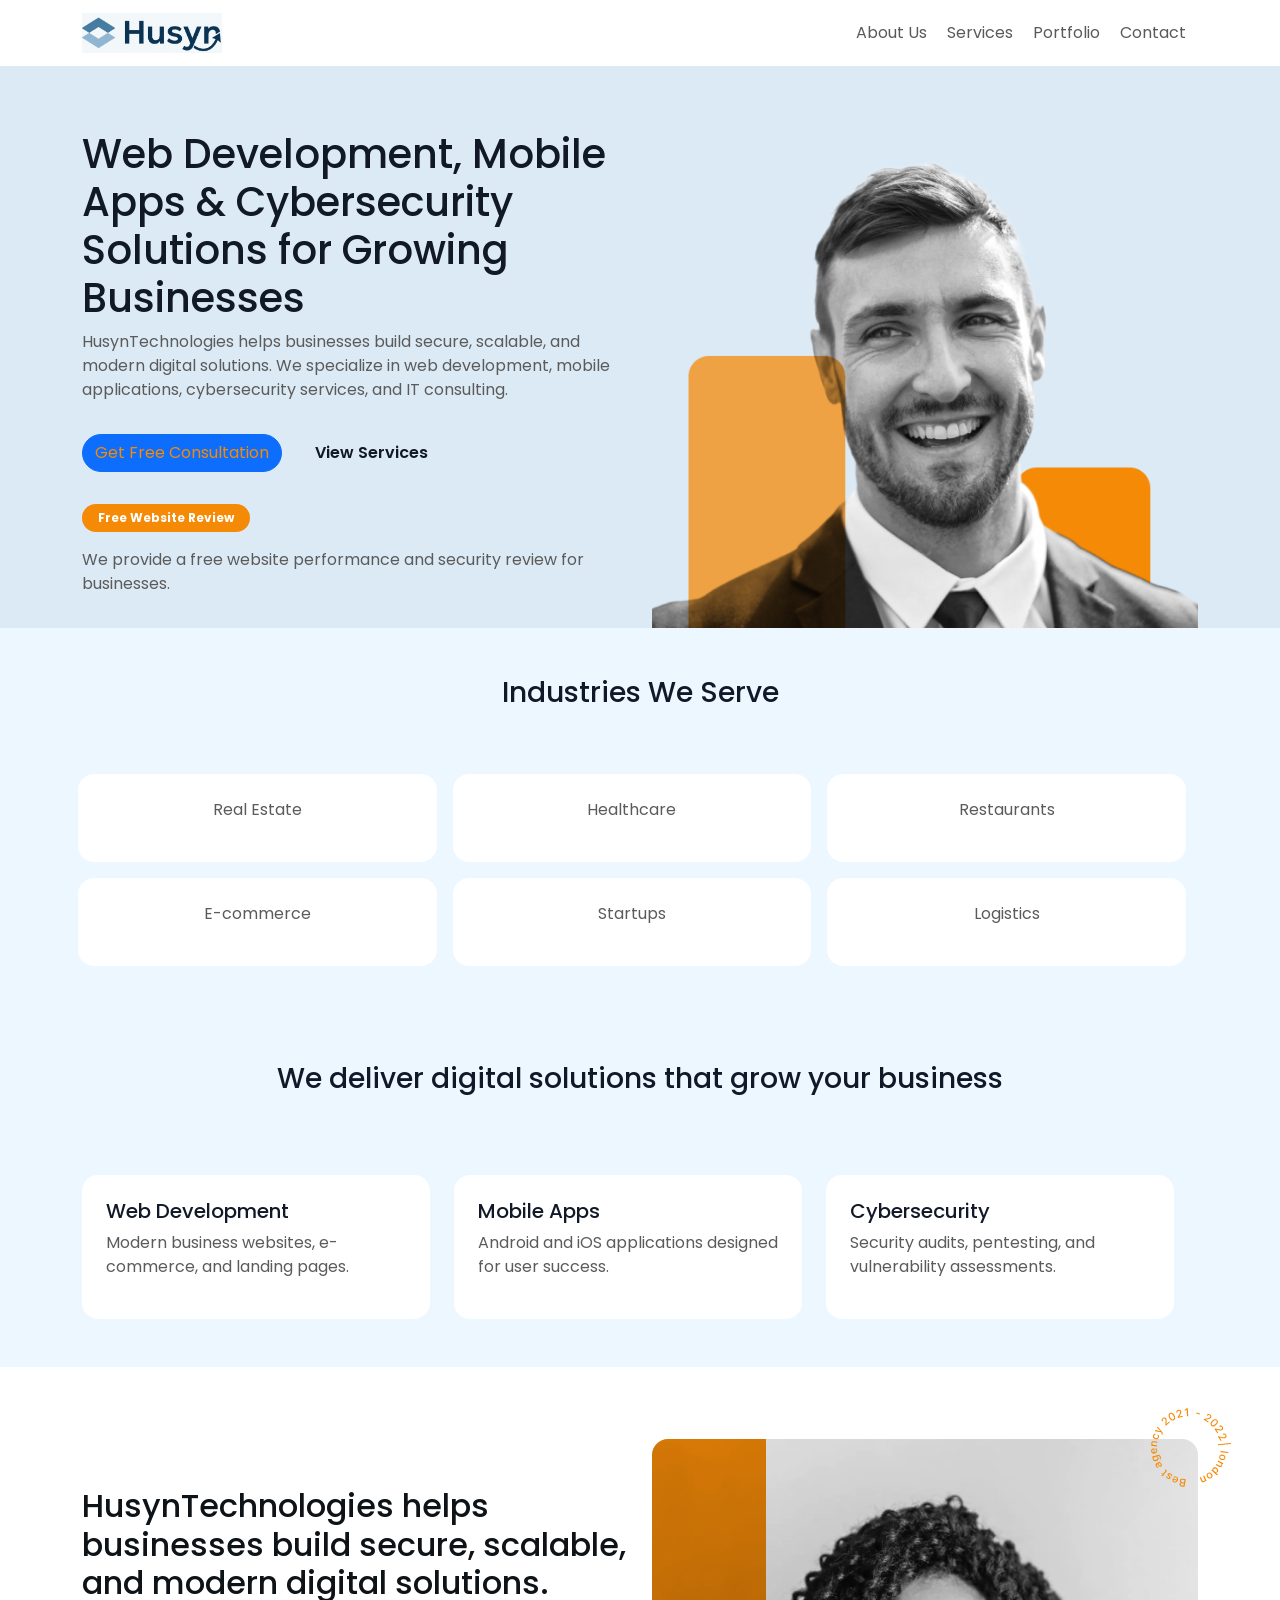
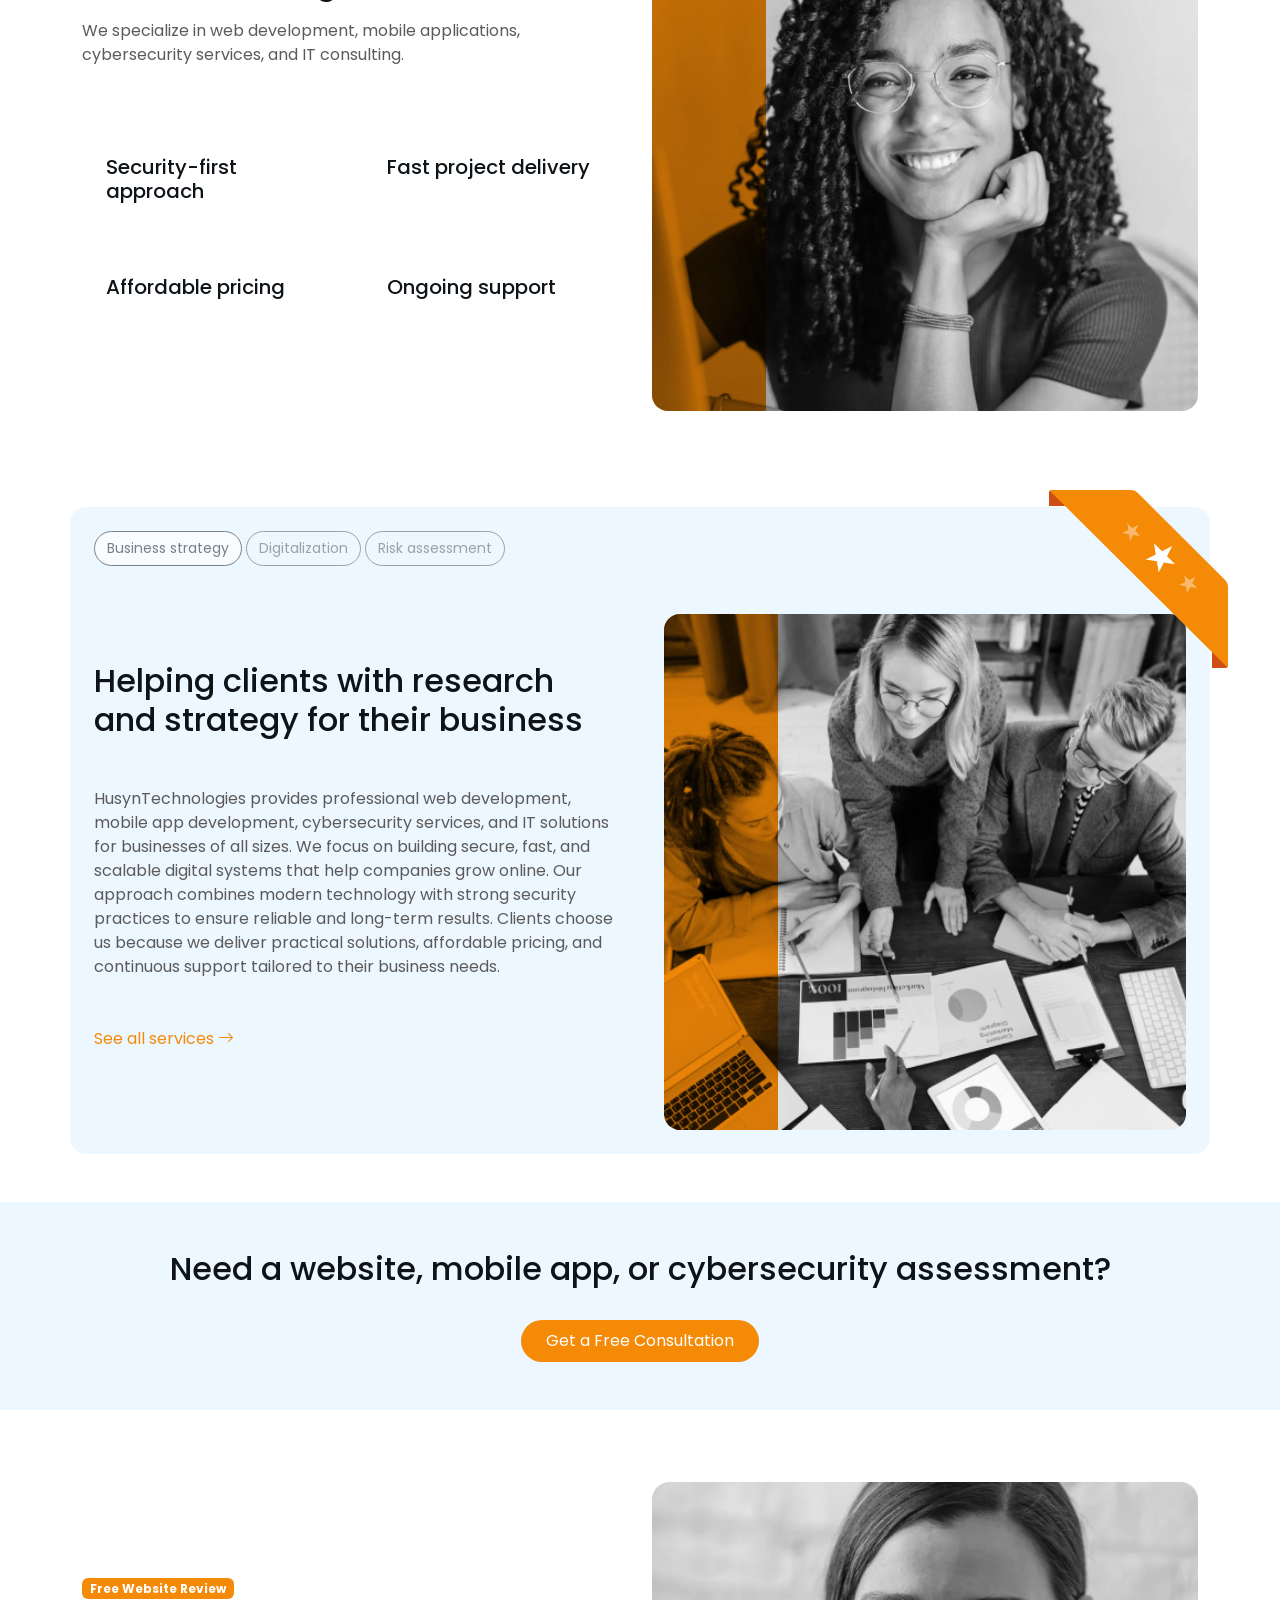
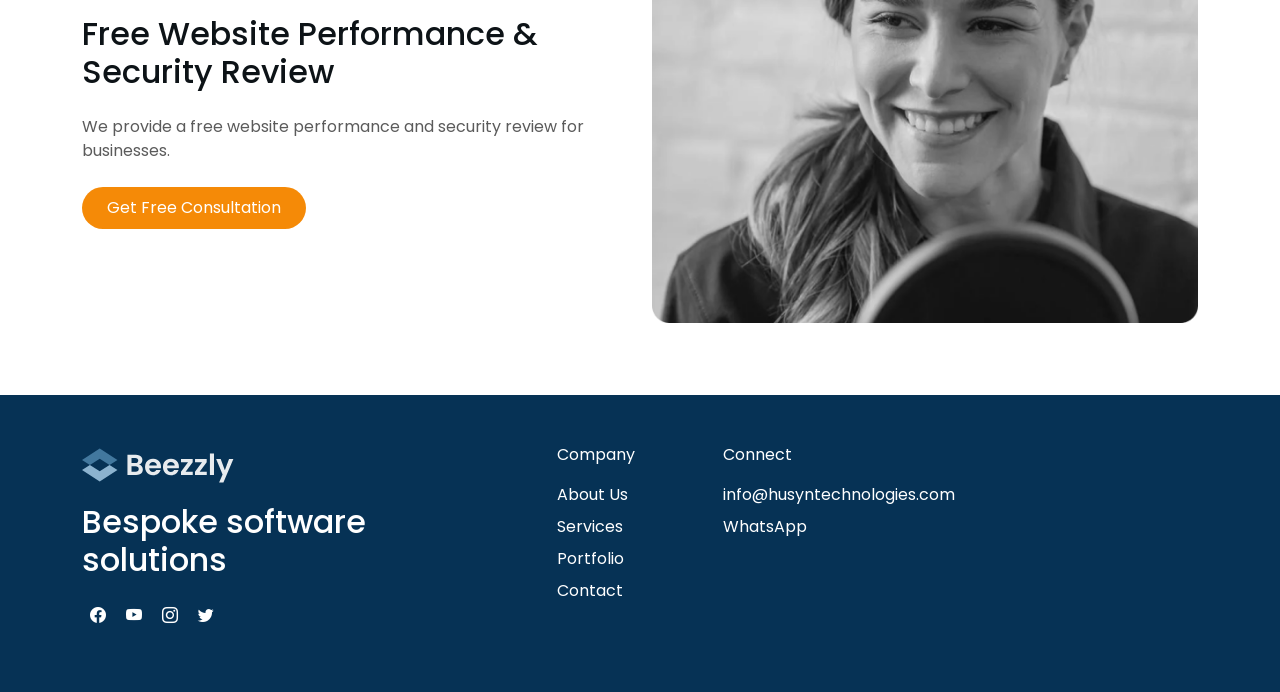
==== index.html @ f17c9bf9 "Add files via upload" ====
<!DOCTYPE html>
<html lang="en">
  <head>
    <meta charset="UTF-8" />
    <meta http-equiv="X-UA-Compatible" content="IE=edge" />
    <meta name="viewport" content="width=device-width, initial-scale=1.0" />
    <title>HusynTechnologies | Digital Solutions</title>
    <link rel="stylesheet" href="./app.css" />
    <link
      href="https://cdn.jsdelivr.net/npm/bootstrap@5.1.3/dist/css/bootstrap.min.css"
      rel="stylesheet"
      integrity="sha384-1BmE4kWBq78iYhFldvKuhfTAU6auU8tT94WrHftjDbrCEXSU1oBoqyl2QvZ6jIW3"
      crossorigin="anonymous"
    />
    <link
      rel="stylesheet"
      href="https://cdn.jsdelivr.net/npm/bootstrap-icons@1.8.1/font/bootstrap-icons.css"
    />
    <script src="./components/Navbar.js" defer></script>
  </head>
  <body>
    <div class="app">
      <!-- Navbar  -->
      <nav id="navbar" class="navbar navbar-expand-md navbar-light"></nav>
      <!-- Header  -->
      <div class="bg-bluelight container-fluid pt-5 light-bg">
        <div class="container">
          <div class="row">
            <div class="col-md-5 col-lg-6 py-3">
              <div>
                <h1 class="cl-blue-900">
                  Web Development, Mobile Apps & Cybersecurity Solutions for Growing Businesses
                </h1>
                <p>
                  HusynTechnologies helps businesses build secure, scalable, and modern digital solutions.
                  We specialize in web development, mobile applications, cybersecurity services, and IT consulting.
                </p>
              </div>
              <div class="mt-4">
                <a
                  href="./contact.html"
                  type="button"
                  class="btn btn-primary my-2 rounded-pill"
                >
                  Get Free Consultation
                </a>
                <a
                  href="#services"
                  class="btn cl-blue-900 fw-smbold rounded-pill ms-sm-3 ms-md-0 ms-lg-3"
                >
                  View Services
                </a>
              </div>
              <div class="mt-4">
                <div class="badge bg-brand-primay text-white rounded-pill py-2 px-3">Free Website Review</div>
                <p class="mt-3">We provide a free website performance and security review for businesses.</p>
              </div>
            </div>
            <div class="header-img-wrapper col-md-7 col-lg-6 overflow-hidden">
              <img
                class="img-fit-cover mt-5"
                src="./images/Herosection-Img.png"
                alt="heroSectionImg"
                srcset=""
              />
            </div>
          </div>
        </div>
      </div>
      <!-- Trust Section  -->
      <section class="container-fluid py-5 bg-bluefaint light-bg">
        <div class="container">
          <div class="row gy-3 gy-md-5">
            <div class="col-12 text-center mb-4">
              <h3 class="cl-blue-900">Industries We Serve</h3>
            </div>
            <div class="row row-cols-2 row-cols-md-3 g-3">
              <div class="col">
                <div class="card border-0 b-6 p-4 text-center">
                  <p>Real Estate</p>
                </div>
              </div>
              <div class="col">
                <div class="card border-0 b-6 p-4 text-center">
                  <p>Healthcare</p>
                </div>
              </div>
              <div class="col">
                <div class="card border-0 b-6 p-4 text-center">
                  <p>Restaurants</p>
                </div>
              </div>
              <div class="col">
                <div class="card border-0 b-6 p-4 text-center">
                  <p>E-commerce</p>
                </div>
              </div>
              <div class="col">
                <div class="card border-0 b-6 p-4 text-center">
                  <p>Startups</p>
                </div>
              </div>
              <div class="col">
                <div class="card border-0 b-6 p-4 text-center">
                  <p>Logistics</p>
                </div>
              </div>
            </div>
          </div>
        </div>
      </section>
      <!-- Features Section  -->
      <section class="container-fluid py-5 bg-bluefaint light-bg">
        <div class="container">
          <div class="row gy-4 gy-md-5">
            <div class="col-12 text-center mb-4">
              <h3 class="cl-blue-900">We deliver digital solutions that grow your business</h3>
            </div>
            <div class="row row-cols-1 row-cols-sm-2 row-cols-md-3 g-4">
              <div class="col">
                <div class="card border-0 b-6 p-4 h-100">
                  <h5 class="cl-blue-900">Web Development</h5>
                  <p>Modern business websites, e-commerce, and landing pages.</p>
                </div>
              </div>
              <div class="col">
                <div class="card border-0 b-6 p-4 h-100">
                  <h5 class="cl-blue-900">Mobile Apps</h5>
                  <p>Android and iOS applications designed for user success.</p>
                </div>
              </div>
              <div class="col">
                <div class="card border-0 b-6 p-4 h-100">
                  <h5 class="cl-blue-900">Cybersecurity</h5>
                  <p>Security audits, pentesting, and vulnerability assessments.</p>
                </div>
              </div>
            </div>
          </div>
        </div>
      </section>
      <!-- About Section  -->
      <section class="container-fluid py-5 mt-4 overflow-hidden light-bg">
        <div class="container position-relative">
          <div class="row row-cols-2">
            <div class="col-12 col-md-6 py-4 py-md-5">
              <h2 class="">
                HusynTechnologies helps businesses build secure, scalable, and modern digital solutions.
              </h2>
              <p class="mt-3">
                We specialize in web development, mobile applications, cybersecurity services, and IT consulting.
              </p>
              <div class="row row-cols-1 row-cols-sm-2 mt-5 g-3">
                <div class="col">
                  <div class="card border-0 b-6 p-4">
                    <h5>Security-first approach</h5>
                  </div>
                </div>
                <div class="col">
                  <div class="card border-0 b-6 p-4">
                    <h5>Fast project delivery</h5>
                  </div>
                </div>
                <div class="col">
                  <div class="card border-0 b-6 p-4">
                    <h5>Affordable pricing</h5>
                  </div>
                </div>
                <div class="col">
                  <div class="card border-0 b-6 p-4">
                    <h5>Ongoing support</h5>
                  </div>
                </div>
              </div>
            </div>
            <div class="col-12 col-md-6 position-relative">
              <div class="img-bar"></div>
              <img
                src="./images/Circle.svg"
                alt=""
                class="overlay-img--circle p-tr position-absolute"
              />
              <img
                class="img-fit-cover b-6"
                src="./images/Aboutsection-Img.png"
                alt=""
                srcset=""
              />
            </div>
          </div>
        </div>
      </section>
      <!-- Services Section  -->
      <section
        id="services"
        class="container-fluid py-5 overflow-hidden light-bg"
      >
        <div class="container b-6 bg-bluefaint p-4 position-relative">
          <div class="row">
            <div class="serviceTabs-wrapper col-12">
              <button
                type="button"
                class="btn bg-white fs-7 rounded-pill"
                disabled
              >
                Business strategy
              </button>
              <button
                type="button"
                class="btn btn-outline-secondary mt-1 mt-sm-0 fs-7 rounded-pill"
                disabled
              >
                Digitalization
              </button>
              <button
                type="button"
                class="btn btn-outline-secondary mt-1 mt-sm-0 fs-7 rounded-pill"
                disabled
              >
                Risk assessment
              </button>
            </div>
            <div class="service-section-wrappper col-12">
              <div class="row pt-4 pt-md-5 gx-5 row-cols-2">
                <div class="col-12 col-md-6 py-4 py-md-5 order-2 order-md-1">
                  <h2 class="">
                    Helping clients with research and strategy for their
                    business
                  </h2>
                  <div class="p-body mt-3 mt-sm-4 mt-md-5">
                    <p>
                      HusynTechnologies provides professional web development, mobile app development, cybersecurity services, and IT solutions for businesses of all sizes. We focus on building secure, fast, and scalable digital systems that help companies grow online. Our approach combines modern technology with strong security practices to ensure reliable and long-term results. Clients choose us because we deliver practical solutions, affordable pricing, and continuous support tailored to their business needs.

                    </p>
              
                  </div>
                  <div class="mt-3 mt-sm-4 mt-md-5">
                    <a href="./service.html" class=""
                      >See all services <i class="bi bi-arrow-right"></i
                    ></a>
                  </div>
                </div>
                <div
                  class="col-12 col-md-6 overflow-hidden b-6 position-relative order-1 order-md-2"
                >
                  <div class="img-bar"></div>
                  <img
                    class="img-fit-cover b-6"
                    src="./images/Servicesection-Img.png"
                    alt=""
                    srcset=""
                  />
                </div>
              </div>
            </div>
          </div>
          <img
            class="overlay-img--ribbon position-absolute"
            src="./images/Ribbon.svg"
            alt=""
            type="image/svg"
          />
        </div>
      </section>
      <!-- CTA  -->
      <section class="container-fluid py-5 bg-bluefaint light-bg text-center">
        <div class="container">
          <h2>Need a website, mobile app, or cybersecurity assessment?</h2>
          <a href="./contact.html" class="btn bg-brand-primay text-white rounded-pill px-4 py-2 mt-4">
            Get a Free Consultation
          </a>
        </div>
      </section>
      <!-- Video Section  -->
      <section
        id="videoSection"
        class="container-fluid py-5 my-md-3 my-lg-4"
      ></section>
      <!-- Footer  -->
      <footer
        id="footer"
        class="container-fluid bg-blueDark py-5 dark-bg"
      ></footer>
    </div>
    <!-- Bootstrap CDN link  -->
    <script
      src="https://cdn.jsdelivr.net/npm/bootstrap@5.1.3/dist/js/bootstrap.bundle.min.js"
      integrity="sha384-ka7Sk0Gln4gmtz2MlQnikT1wXgYsOg+OMhuP+IlRH9sENBO0LRn5q+8nbTov4+1p"
      crossorigin="anonymous"
    ></script>
    <!--  App.js file -->
    <script src="./app.js"></script>
    <!--  Component : Footer -->
    <script src="./components/Footer.js"></script>
    <!--  Component : Posts -->
    <script src="./components/Posts.js"></script>
    <!--  Component : videoSection -->
    <script src="./components/VideoSection.js"></script>
  </body>
</html>
---- app.css ----
@import url("https://fonts.googleapis.com/css2?family=Poppins:wght@100;200;300;400;500;600;700;800&display=swap");

* {
  font-family: "Poppins", sans-serif;
}
/* Brand Logo  */
.brand-logo {
  max-width: 140px;
}
.team-post {
  cursor: pointer;
}
.team-post:hover .team-detail {
  transform: translateY(0%);
  -webkit-transform: translateY(0%);
  -moz-transform: translateY(0%);
  -ms-transform: translateY(0%);
  -o-transform: translateY(0%);
}
.team-detail {
  position: absolute;
  bottom: 0;
  left: 0;
  right: 0;
  min-height: 70%;
  background: #161616da;
  transform: translateY(100%);
  -webkit-transform: translateY(100%);
  -moz-transform: translateY(100%);
  -ms-transform: translateY(100%);
  -o-transform: translateY(100%);
  transition: transform ease-in-out 500ms;
  -webkit-transition: transform ease-in-out 500ms;
  -moz-transition: transform ease-in-out 500ms;
  -ms-transition: transform ease-in-out 500ms;
  -o-transition: transform ease-in-out 500ms;
}

/* background  */
.dark-bg,
.dark-bg a {
  color: white;
}
.light-bg h1,
.light-bg h2,
.light-bg h3,
.light-bg h4,
.light-bg h5,
.light-bg h6 {
  color: #0d1317;
}
.light-bg p,
.light-bg li {
  color: #5b5b5b;
}
.light-bg span {
  color: rgba(57, 65, 73, 0.5);
}
.light-bg {
  color: #394149;
}
.light-bg a {
  color: #f58a07;
}
/* background Colors */
.bg-brand-primay {
  background: #f58a07 !important;
  color: white !important;
}
.bg-brand-primayfaint {
  color: #f58a07 !important;
  background: rgba(245, 138, 7, 0.1) !important;
}
.bg-bluefaint {
  background-color: #edf7ff !important;
}
.bg-blue-200 {
  background: rgba(210, 218, 237, 0.17) !important;
}
.bg-bluelight {
  background-color: #dceaf5;
}
.bg-blueDark {
  background: #063255;
}
/* btn, a */
a.bg-brand-primayfaint:hover {
  color: white !important;
  background-color: #f58a07 !important;
}
button.bg-brand-primay:hover,
a.bg-brand-primay:hover {
  background: #f89d2d !important;
}
a.cl-blue-900:hover {
  color: #325771 !important;
}
/* font weight  */
.fw-smbold {
  font-weight: 600 !important;
}

/* border */
.b-6 {
  border-radius: 16px !important;
  -webkit-border-radius: 16px !important;
  -moz-border-radius: 16px !important;
  -ms-border-radius: 16px !important;
  -o-border-radius: 16px !important;
}
/* color  */
.cl-white {
  color: white !important;
}
.cl-blue-900 {
  color: #111827 !important;
}
.cl-primary {
  color: #2563EB !important;
}
.cl-blue-700 {
  color: #2563EB;
}
.icon {
  color: #2563EB;
  font-size: 2rem;
}
.img-bar {
  position: absolute;
  left: 2;
  top: 0;
  bottom: 0;
  background: #f58a07;
  mix-blend-mode: multiply;
  width: 20%;
  z-index: 2;
  border-radius: 16px 0px 0px 16px;
  -webkit-border-radius: 16px 0px 0px 16px;
  -moz-border-radius: 16px 0px 0px 16px;
  -ms-border-radius: 16px 0px 0px 16px;
  -o-border-radius: 16px 0px 0px 16px;
}
.img-fit-cover {
  width: 100%;
  height: 100%;
  object-fit: cover;
  /* max-height: 560px; */
}

.p-tr {
  right: -3.6%;
  top: -5.6%;
}
.p-ru {
  right: -3.6%;
  top: 10%;
}
.p-rc {
  right: -6.5%;
  top: 50%;
}
.p-br {
  right: -0.8%;
  bottom: -4.6%;
}
.p-lu {
  left: -6.5%;
  top: 10%;
}
.p-lc {
  left: -6.5%;
  top: 50%;
}
.p-ld {
  left: -6.5%;
  bottom: 10%;
}
.overlay-img--circle {
  width: 5rem;
}
.overlay-img--ribbon {
  right: -1.6%;
  top: -2.6%;
}
.overlay-img--cubeLg {
  width: 23%;
  height: 23%;
  background: #f58a07;
  mix-blend-mode: multiply;
  right: -0.1%;
  bottom: -0.6%;
}
.overlay-img--cubeSm {
  width: 15%;
  height: 15%;
  background: #f58a07;
  mix-blend-mode: multiply;
}
.fs-7 {
  font-size: 14px !important;
}
@media screen and (max-width: 768px) {
  .overlay-img {
    width: 16vw;
    right: -1%;
    top: -0.9%;
  }
  .overlay-img--circle {
    width: 16vw;
  }
  .overlay-img--ribbon {
    width: 16vw;
    right: -2%;
    top: -1.2%;
  }
  .p-br,
  .p-tr {
    right: -2.6%;
  }
  .tab {
    font-size: 12px !important;
  }
}
@media screen and (max-width: 620px) {
  .p-br,
  .p-tr {
    right: -0.6%;
  }
}
button.bg-white {
  background-color: white;
  color: #f58a07;
}
.person-info span {
  font-size: 14px;
}

a {
  text-decoration: none !important;
}
form label {
  color: #9c9c9c;
}
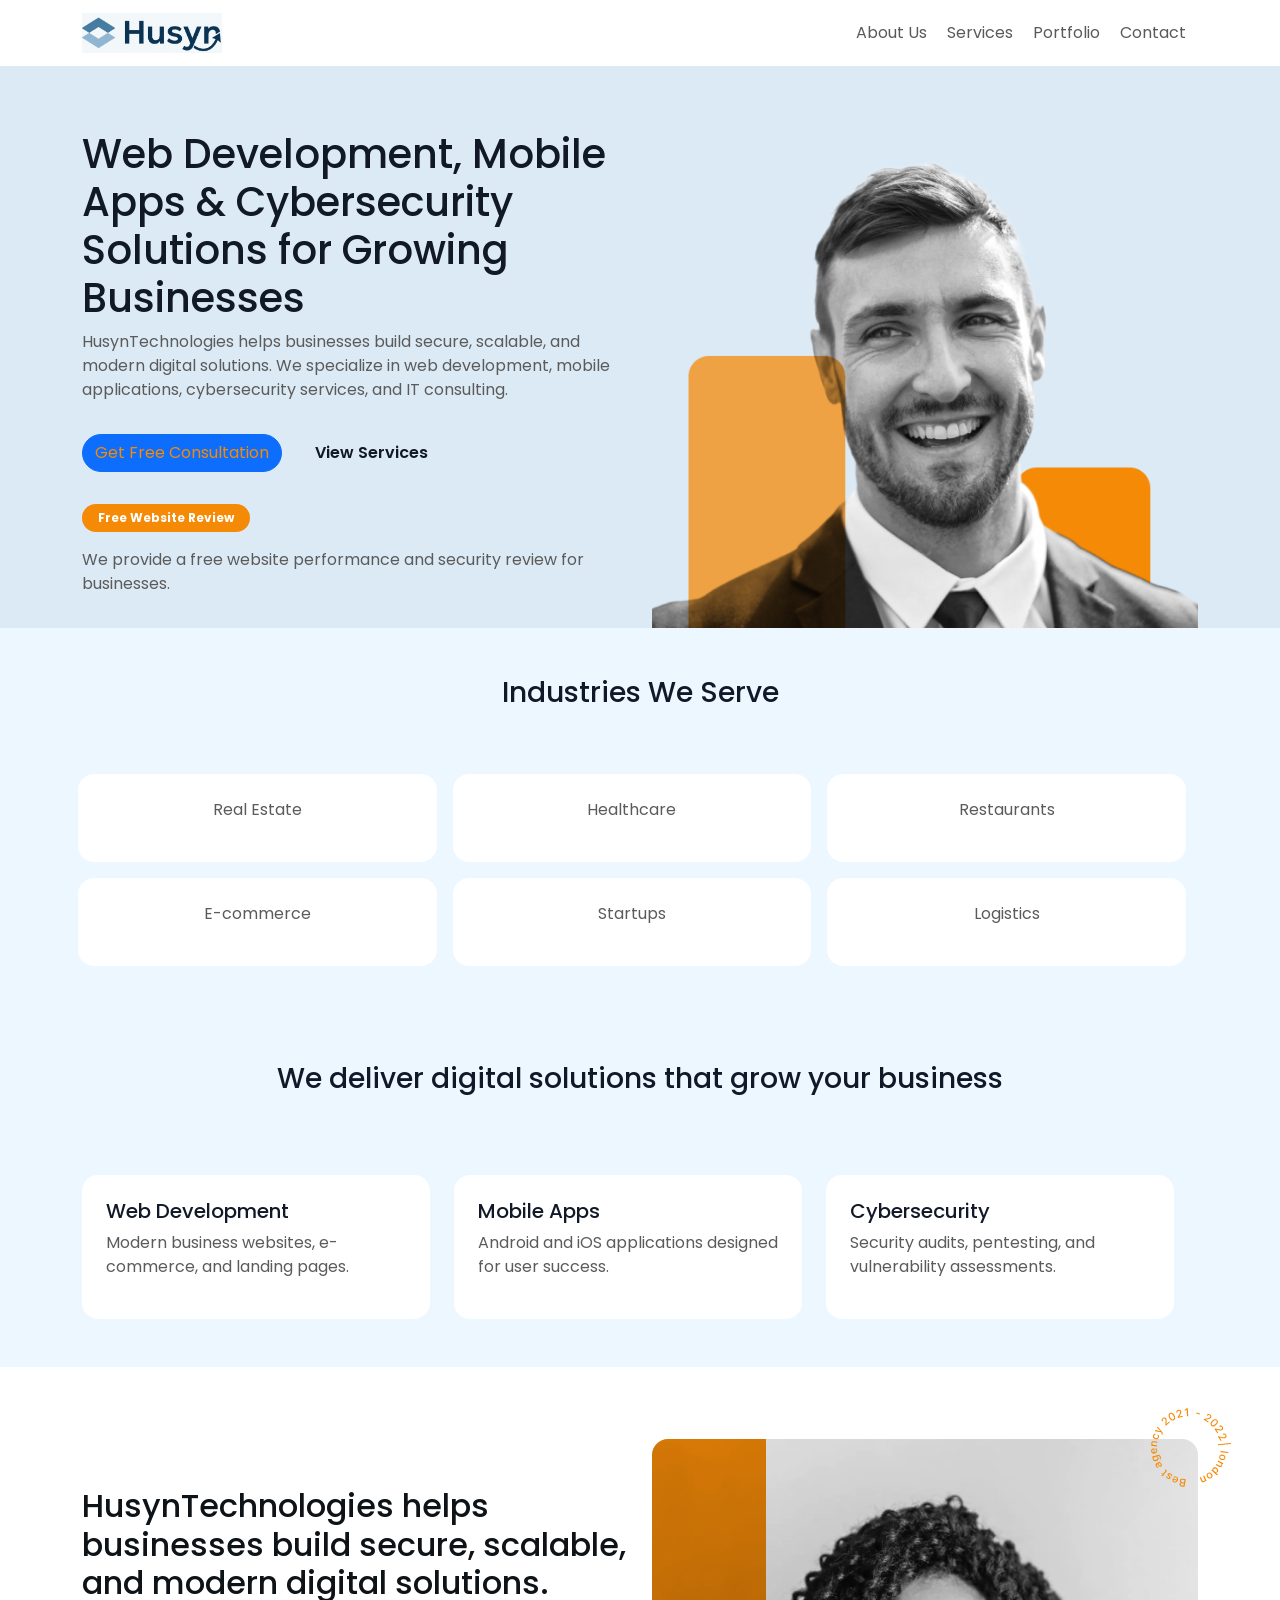
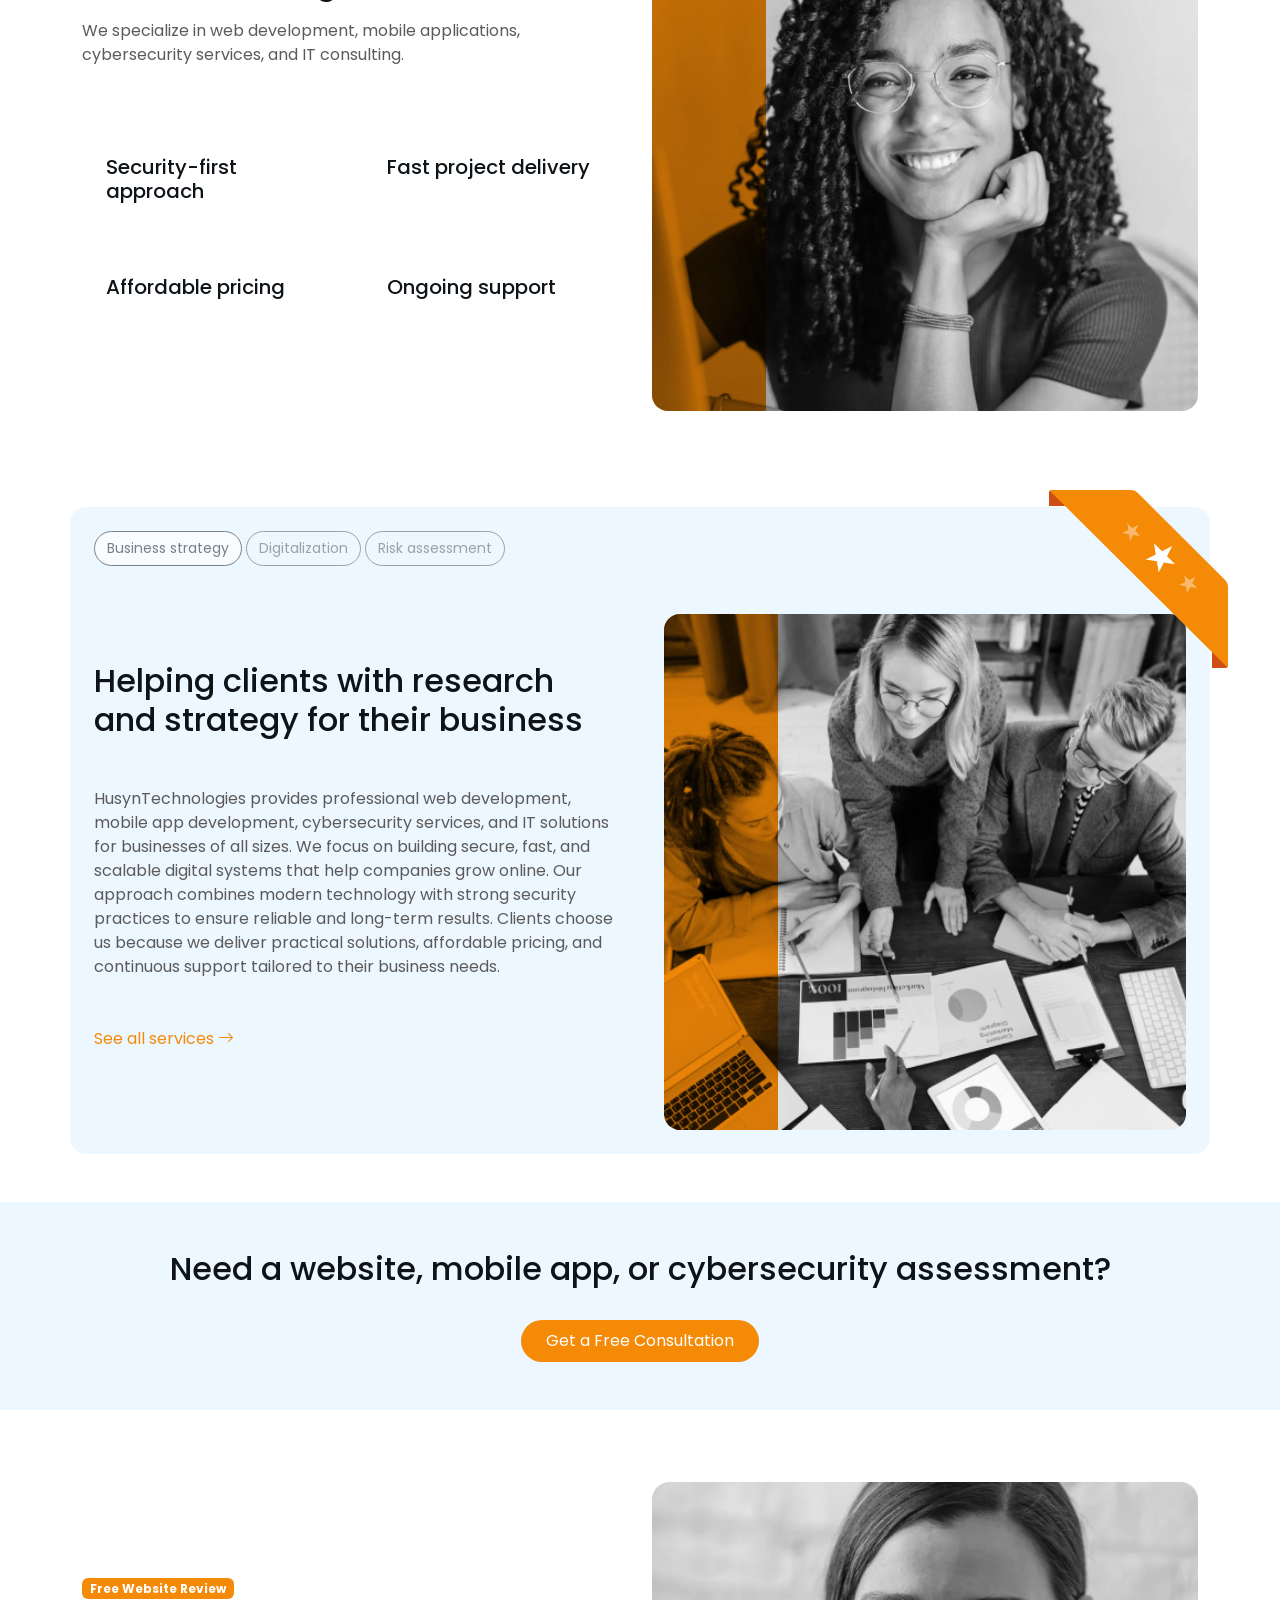
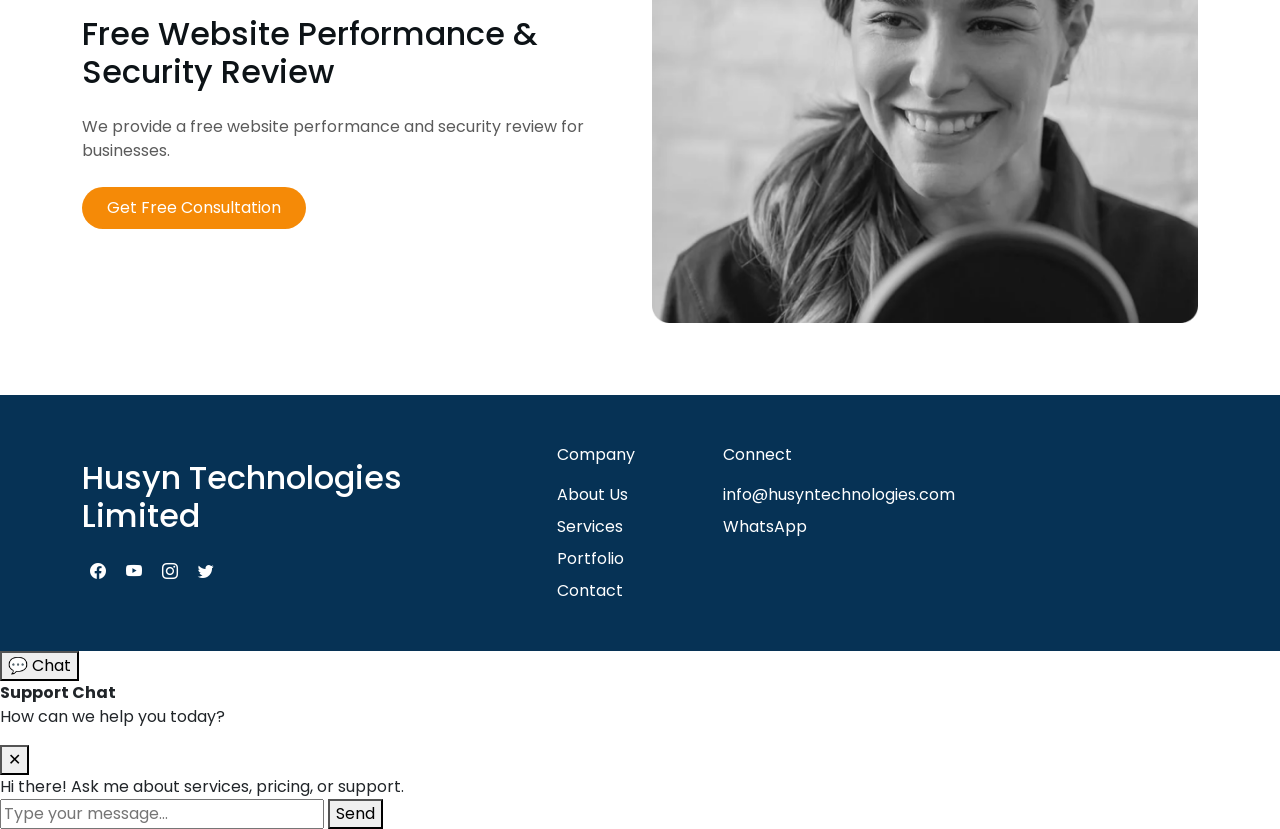
==== commit d0b531d6: "Update index.html" ====
--- a/index.html
+++ b/index.html
@@ -288,6 +288,28 @@
       integrity="sha384-ka7Sk0Gln4gmtz2MlQnikT1wXgYsOg+OMhuP+IlRH9sENBO0LRn5q+8nbTov4+1p"
       crossorigin="anonymous"
     ></script>
+    <div class="chat-widget" id="chatWidget">
+      <button class="chat-widget-toggle" id="chatWidgetToggle" aria-label="Open chat">
+        <span class="chat-widget-icon">💬</span>
+        <span class="chat-widget-label">Chat</span>
+      </button>
+      <div class="chat-widget-panel" id="chatWidgetPanel" aria-hidden="true">
+        <div class="chat-widget-header">
+          <div>
+            <strong>Support Chat</strong>
+            <p>How can we help you today?</p>
+          </div>
+          <button type="button" class="chat-widget-close" id="chatWidgetClose" aria-label="Close chat">✕</button>
+        </div>
+        <div class="chat-widget-body" id="chatWidgetBody">
+          <div class="chat-message bot">Hi there! Ask me about services, pricing, or support.</div>
+        </div>
+        <form class="chat-widget-form" id="chatWidgetForm">
+          <input type="text" id="chatWidgetInput" placeholder="Type your message..." aria-label="Type your message" />
+          <button type="submit" class="chat-widget-send">Send</button>
+        </form>
+      </div>
+    </div>    
     <!--  App.js file -->
     <script src="./app.js"></script>
     <!--  Component : Footer -->
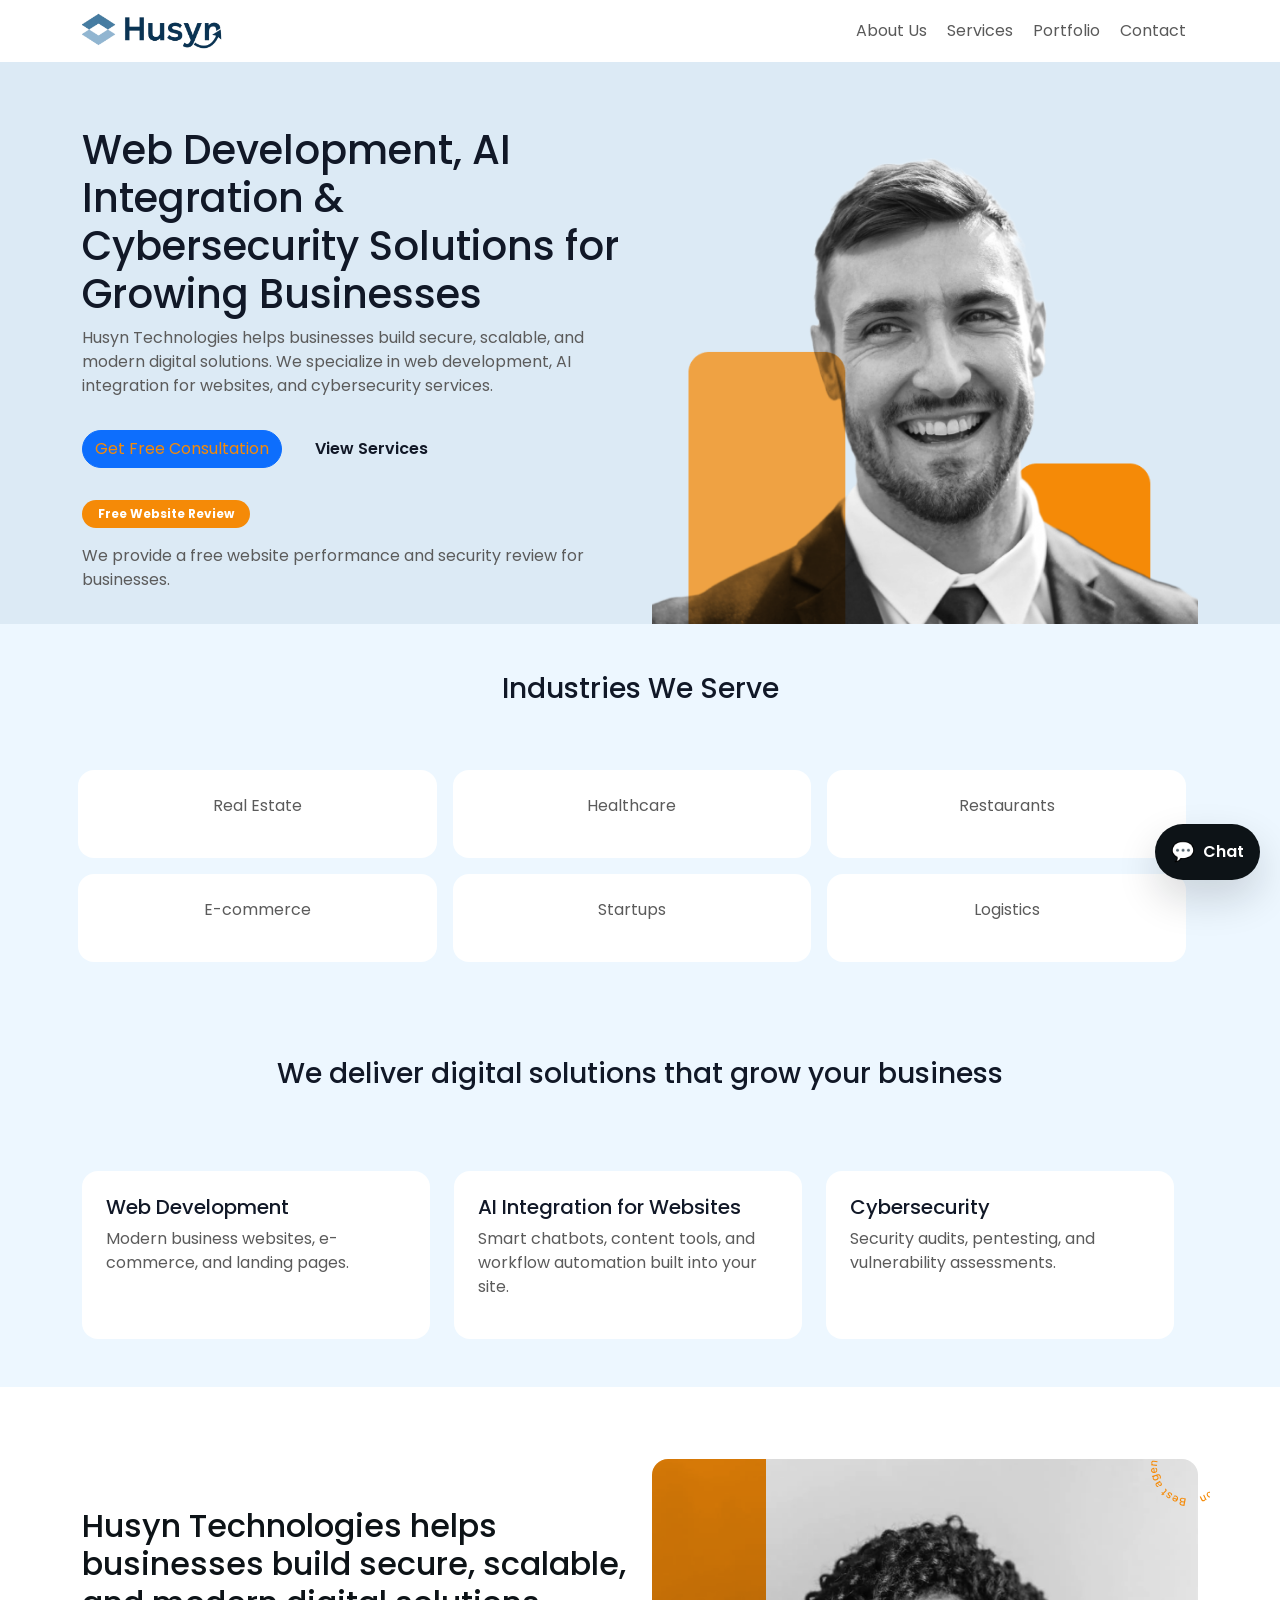
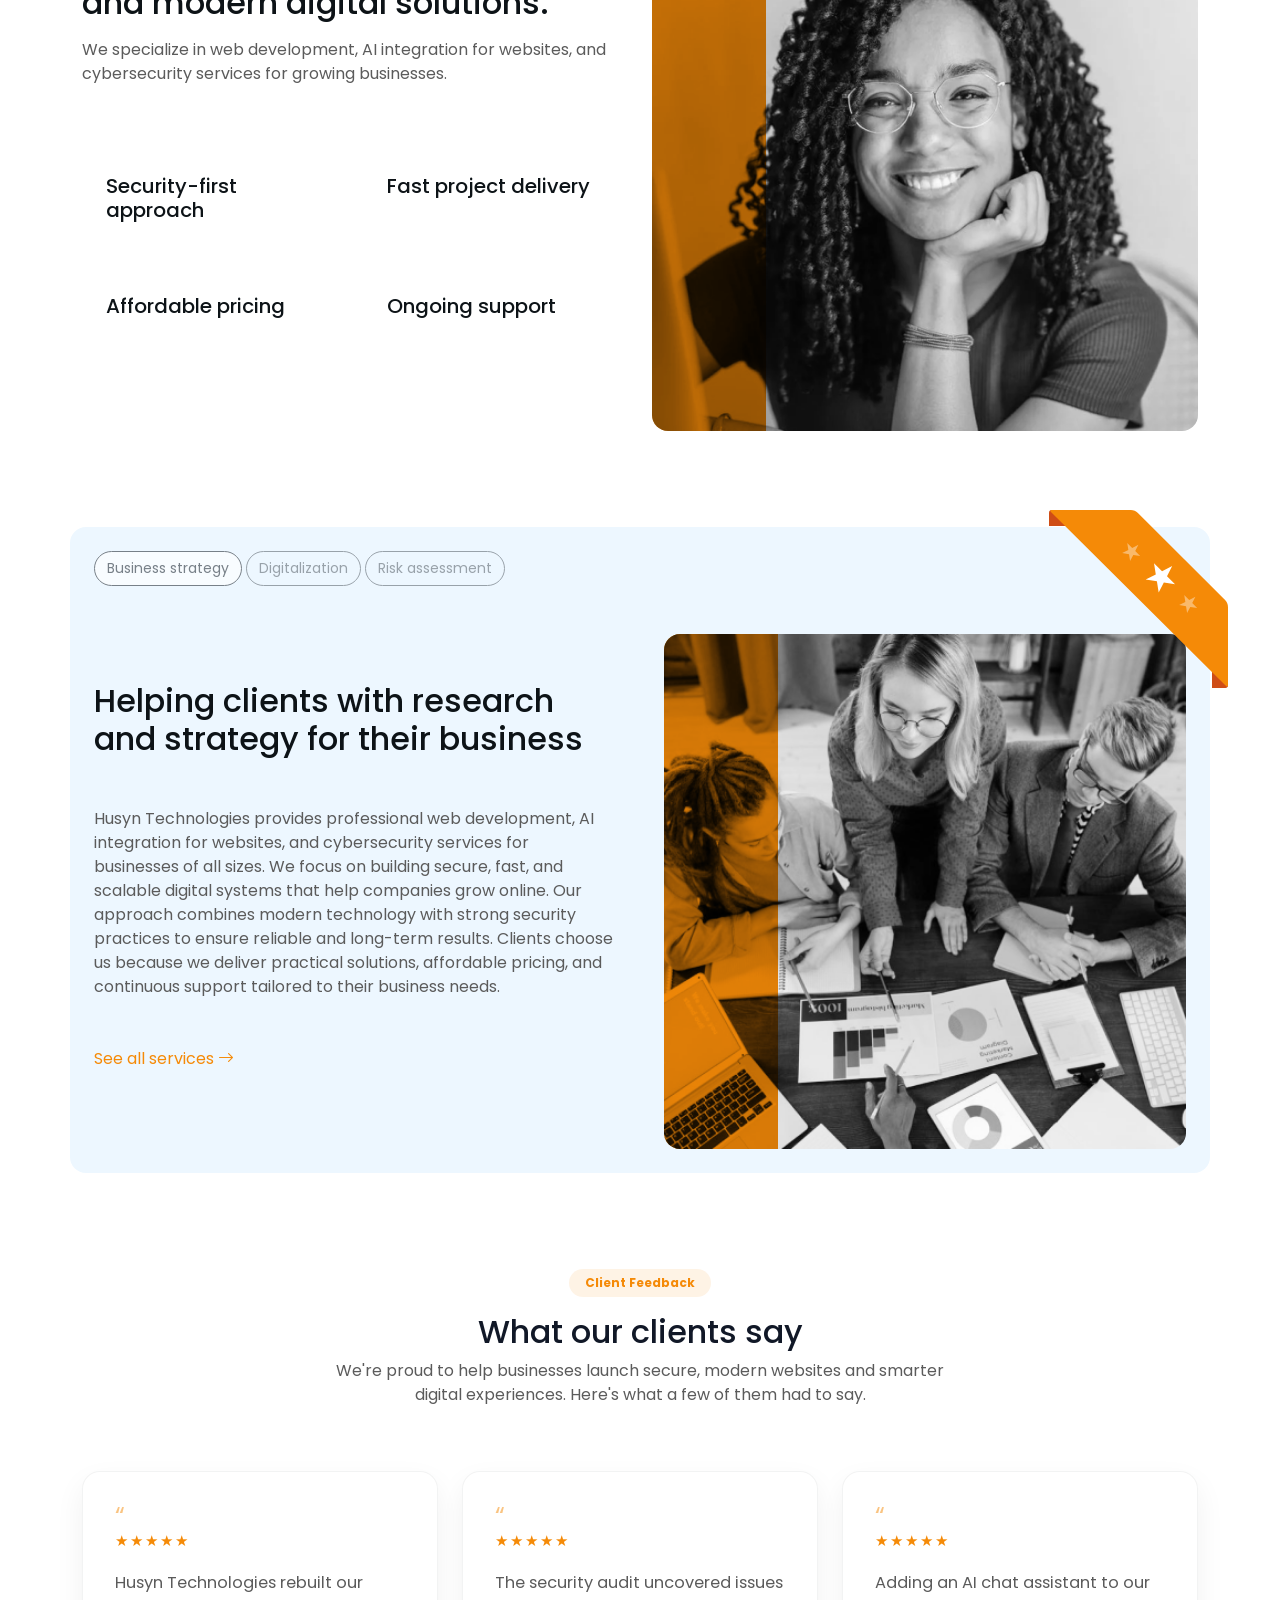
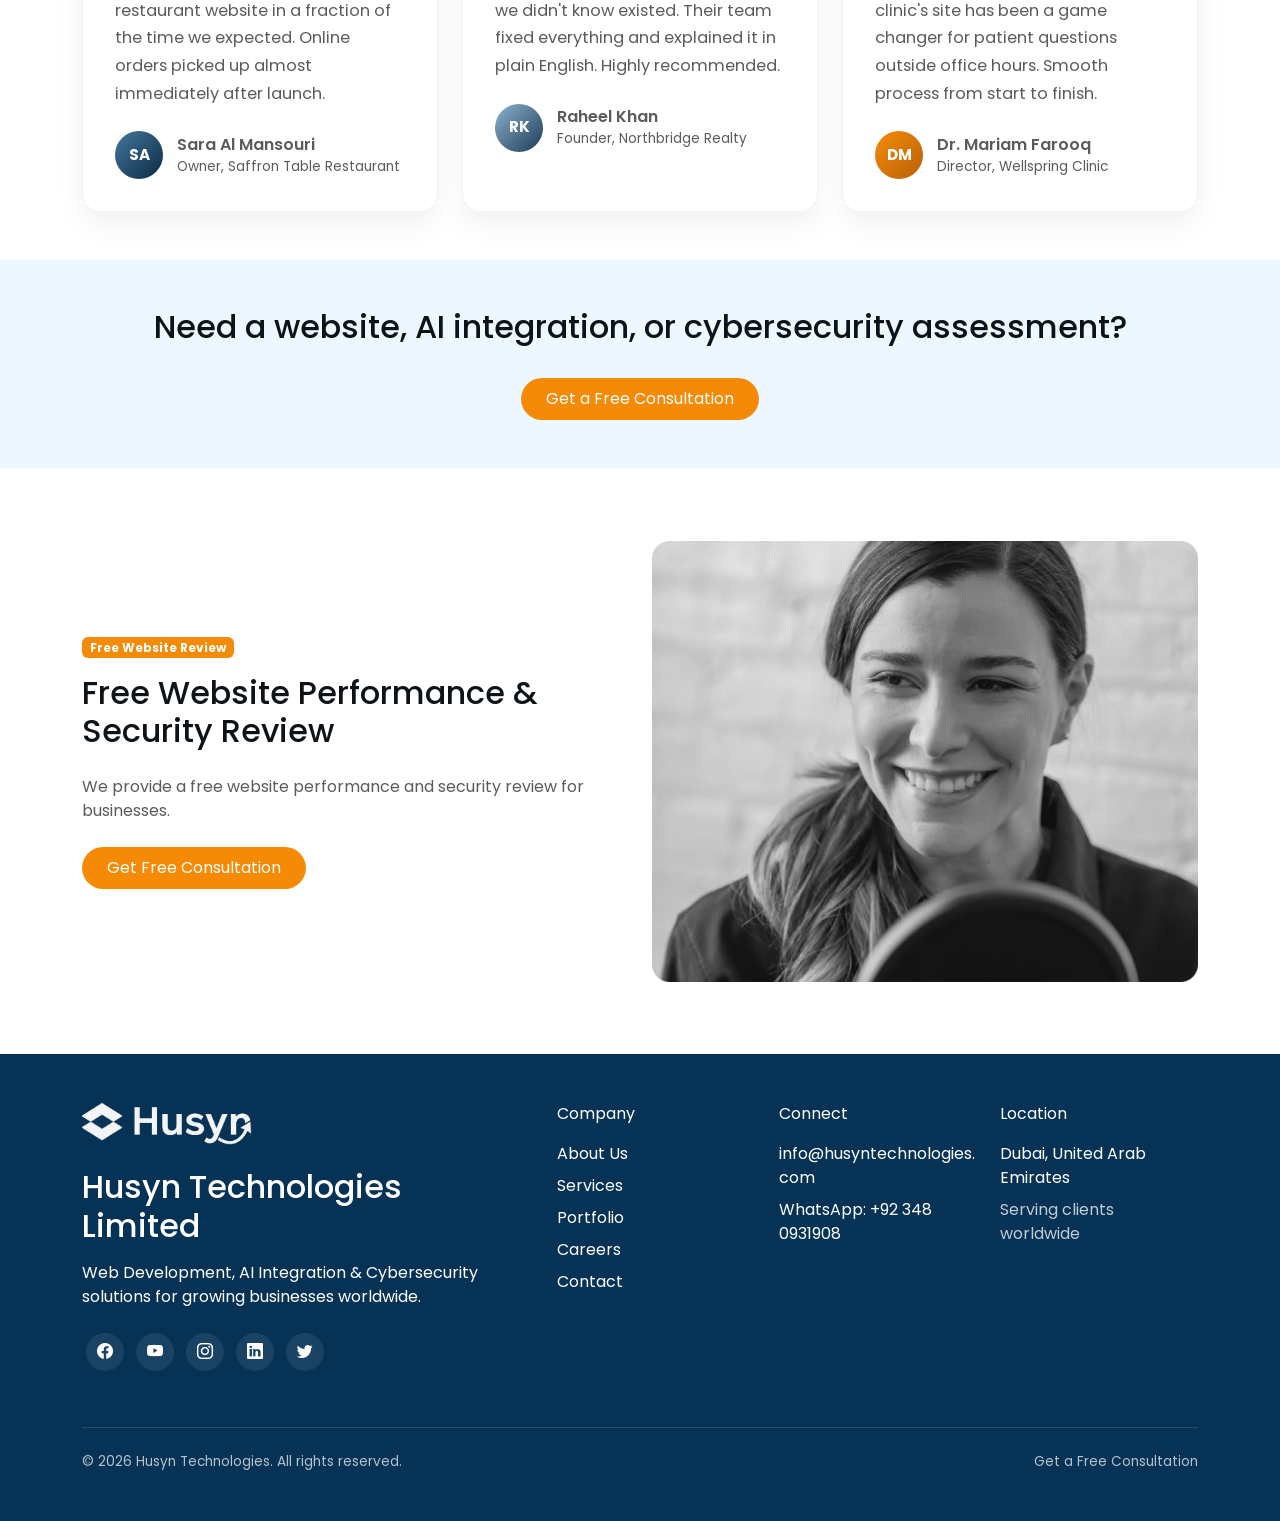
==== commit a6b0340a: "Move files from subdirectory to root level for GitHub Pages" ====
--- a/index.html
+++ b/index.html
@@ -4,7 +4,58 @@
     <meta charset="UTF-8" />
     <meta http-equiv="X-UA-Compatible" content="IE=edge" />
     <meta name="viewport" content="width=device-width, initial-scale=1.0" />
-    <title>HusynTechnologies | Digital Solutions</title>
+    <title>Husyn Technologies | Web Development, AI Integration & Cybersecurity</title>
+    <meta
+      name="description"
+      content="Husyn Technologies builds secure, scalable websites, AI-powered integrations, and cybersecurity solutions for growing businesses worldwide. Get a free consultation today."
+    />
+    <meta
+      name="keywords"
+      content="web development, AI integration, AI integration for websites, cybersecurity, penetration testing, website security audit, Husyn Technologies, Dubai web development"
+    />
+    <meta name="robots" content="index, follow" />
+    <meta name="author" content="Husyn Technologies" />
+    <link rel="canonical" href="https://husyntechnologies.com/" />
+    <meta name="theme-color" content="#063255" />
+
+    <!-- Open Graph -->
+    <meta property="og:type" content="website" />
+    <meta property="og:site_name" content="Husyn Technologies" />
+    <meta property="og:title" content="Husyn Technologies | Web Development, AI Integration & Cybersecurity" />
+    <meta
+      property="og:description"
+      content="Secure, scalable, modern digital solutions for growing businesses: web development, AI integration for websites, and cybersecurity."
+    />
+    <meta property="og:url" content="https://husyntechnologies.com/" />
+    <meta property="og:image" content="https://husyntechnologies.com/images/og-image.png" />
+    <meta property="og:image:width" content="1200" />
+    <meta property="og:image:height" content="630" />
+
+    <!-- Twitter -->
+    <meta name="twitter:card" content="summary_large_image" />
+    <meta name="twitter:title" content="Husyn Technologies | Web Development, AI Integration & Cybersecurity" />
+    <meta
+      name="twitter:description"
+      content="Secure, scalable, modern digital solutions for growing businesses: web development, AI integration for websites, and cybersecurity."
+    />
+    <meta name="twitter:image" content="https://husyntechnologies.com/images/og-image.png" />
+
+    <!-- Favicons -->
+    <link rel="icon" type="image/x-icon" href="./favicon.ico" />
+    <link rel="icon" type="image/png" sizes="32x32" href="./images/favicon-32x32.png" />
+    <link rel="icon" type="image/png" sizes="16x16" href="./images/favicon-16x16.png" />
+    <link rel="apple-touch-icon" sizes="180x180" href="./images/apple-touch-icon.png" />
+    <link rel="manifest" href="./site.webmanifest" />
+
+    <!-- Performance: preconnect to third-party origins -->
+    <link rel="preconnect" href="https://fonts.googleapis.com" />
+    <link rel="preconnect" href="https://fonts.gstatic.com" crossorigin />
+    <link rel="preconnect" href="https://cdn.jsdelivr.net" crossorigin />
+    <link
+      href="https://fonts.googleapis.com/css2?family=Poppins:wght@100;200;300;400;500;600;700;800&display=swap"
+      rel="stylesheet"
+    />
+
     <link rel="stylesheet" href="./app.css" />
     <link
       href="https://cdn.jsdelivr.net/npm/bootstrap@5.1.3/dist/css/bootstrap.min.css"
@@ -17,11 +68,39 @@
       href="https://cdn.jsdelivr.net/npm/bootstrap-icons@1.8.1/font/bootstrap-icons.css"
     />
     <script src="./components/Navbar.js" defer></script>
+
+    <!-- Structured data: Organization -->
+    <script type="application/ld+json">
+      {
+        "@context": "https://schema.org",
+        "@type": "Organization",
+        "name": "Husyn Technologies",
+        "url": "https://husyntechnologies.com/",
+        "logo": "https://husyntechnologies.com/images/mylogo.png",
+        "description": "Husyn Technologies builds secure, scalable websites, AI-powered integrations, and cybersecurity solutions for growing businesses worldwide.",
+        "email": "info@husyntechnologies.com",
+        "address": {
+          "@type": "PostalAddress",
+          "addressLocality": "Dubai",
+          "addressCountry": "AE"
+        },
+        "sameAs": ["https://www.linkedin.com/company/husyn-technologies/"],
+        "contactPoint": {
+          "@type": "ContactPoint",
+          "contactType": "customer support",
+          "email": "info@husyntechnologies.com",
+          "telephone": "+92-348-0931908",
+          "areaServed": "Worldwide"
+        }
+      }
+    </script>
   </head>
   <body>
+    <a class="skip-link" href="#main-content">Skip to main content</a>
     <div class="app">
       <!-- Navbar  -->
       <nav id="navbar" class="navbar navbar-expand-md navbar-light"></nav>
+      <main id="main-content">
       <!-- Header  -->
       <div class="bg-bluelight container-fluid pt-5 light-bg">
         <div class="container">
@@ -29,11 +108,11 @@
             <div class="col-md-5 col-lg-6 py-3">
               <div>
                 <h1 class="cl-blue-900">
-                  Web Development, Mobile Apps & Cybersecurity Solutions for Growing Businesses
+                  Web Development, AI Integration &amp; Cybersecurity Solutions for Growing Businesses
                 </h1>
                 <p>
-                  HusynTechnologies helps businesses build secure, scalable, and modern digital solutions.
-                  We specialize in web development, mobile applications, cybersecurity services, and IT consulting.
+                  Husyn Technologies helps businesses build secure, scalable, and modern digital solutions.
+                  We specialize in web development, AI integration for websites, and cybersecurity services.
                 </p>
               </div>
               <div class="mt-4">
@@ -60,21 +139,23 @@
               <img
                 class="img-fit-cover mt-5"
                 src="./images/Herosection-Img.png"
-                alt="heroSectionImg"
-                srcset=""
+                alt="Illustration of a business team reviewing a modern website dashboard"
+                width="734"
+                height="594"
+                fetchpriority="high"
               />
             </div>
           </div>
         </div>
       </div>
       <!-- Trust Section  -->
-      <section class="container-fluid py-5 bg-bluefaint light-bg">
+      <section class="container-fluid py-5 bg-bluefaint light-bg reveal">
         <div class="container">
           <div class="row gy-3 gy-md-5">
             <div class="col-12 text-center mb-4">
               <h3 class="cl-blue-900">Industries We Serve</h3>
             </div>
-            <div class="row row-cols-2 row-cols-md-3 g-3">
+            <div class="row row-cols-2 row-cols-md-3 g-3 reveal-stagger">
               <div class="col">
                 <div class="card border-0 b-6 p-4 text-center">
                   <p>Real Estate</p>
@@ -110,13 +191,13 @@
         </div>
       </section>
       <!-- Features Section  -->
-      <section class="container-fluid py-5 bg-bluefaint light-bg">
+      <section class="container-fluid py-5 bg-bluefaint light-bg reveal">
         <div class="container">
           <div class="row gy-4 gy-md-5">
             <div class="col-12 text-center mb-4">
               <h3 class="cl-blue-900">We deliver digital solutions that grow your business</h3>
             </div>
-            <div class="row row-cols-1 row-cols-sm-2 row-cols-md-3 g-4">
+            <div class="row row-cols-1 row-cols-sm-2 row-cols-md-3 g-4 reveal-stagger">
               <div class="col">
                 <div class="card border-0 b-6 p-4 h-100">
                   <h5 class="cl-blue-900">Web Development</h5>
@@ -125,8 +206,8 @@
               </div>
               <div class="col">
                 <div class="card border-0 b-6 p-4 h-100">
-                  <h5 class="cl-blue-900">Mobile Apps</h5>
-                  <p>Android and iOS applications designed for user success.</p>
+                  <h5 class="cl-blue-900">AI Integration for Websites</h5>
+                  <p>Smart chatbots, content tools, and workflow automation built into your site.</p>
                 </div>
               </div>
               <div class="col">
@@ -140,17 +221,17 @@
         </div>
       </section>
       <!-- About Section  -->
-      <section class="container-fluid py-5 mt-4 overflow-hidden light-bg">
+      <section class="container-fluid py-5 mt-4 overflow-hidden light-bg reveal">
         <div class="container position-relative">
           <div class="row row-cols-2">
             <div class="col-12 col-md-6 py-4 py-md-5">
               <h2 class="">
-                HusynTechnologies helps businesses build secure, scalable, and modern digital solutions.
+                Husyn Technologies helps businesses build secure, scalable, and modern digital solutions.
               </h2>
               <p class="mt-3">
-                We specialize in web development, mobile applications, cybersecurity services, and IT consulting.
+                We specialize in web development, AI integration for websites, and cybersecurity services for growing businesses.
               </p>
-              <div class="row row-cols-1 row-cols-sm-2 mt-5 g-3">
+              <div class="row row-cols-1 row-cols-sm-2 mt-5 g-3 reveal-stagger is-visible">
                 <div class="col">
                   <div class="card border-0 b-6 p-4">
                     <h5>Security-first approach</h5>
@@ -173,18 +254,21 @@
                 </div>
               </div>
             </div>
-            <div class="col-12 col-md-6 position-relative">
+            <div class="col-12 col-md-6 position-relative img-zoom">
               <div class="img-bar"></div>
               <img
                 src="./images/Circle.svg"
                 alt=""
                 class="overlay-img--circle p-tr position-absolute"
+                loading="lazy"
               />
               <img
                 class="img-fit-cover b-6"
                 src="./images/Aboutsection-Img.png"
-                alt=""
-                srcset=""
+                alt="Husyn Technologies team collaborating on a digital project"
+                loading="lazy"
+                width="637"
+                height="667"
               />
             </div>
           </div>
@@ -193,7 +277,7 @@
       <!-- Services Section  -->
       <section
         id="services"
-        class="container-fluid py-5 overflow-hidden light-bg"
+        class="container-fluid py-5 overflow-hidden light-bg reveal"
       >
         <div class="container b-6 bg-bluefaint p-4 position-relative">
           <div class="row">
@@ -229,10 +313,8 @@
                   </h2>
                   <div class="p-body mt-3 mt-sm-4 mt-md-5">
                     <p>
-                      HusynTechnologies provides professional web development, mobile app development, cybersecurity services, and IT solutions for businesses of all sizes. We focus on building secure, fast, and scalable digital systems that help companies grow online. Our approach combines modern technology with strong security practices to ensure reliable and long-term results. Clients choose us because we deliver practical solutions, affordable pricing, and continuous support tailored to their business needs.
-
+                      Husyn Technologies provides professional web development, AI integration for websites, and cybersecurity services for businesses of all sizes. We focus on building secure, fast, and scalable digital systems that help companies grow online. Our approach combines modern technology with strong security practices to ensure reliable and long-term results. Clients choose us because we deliver practical solutions, affordable pricing, and continuous support tailored to their business needs.
                     </p>
-              
                   </div>
                   <div class="mt-3 mt-sm-4 mt-md-5">
                     <a href="./service.html" class=""
@@ -241,14 +323,14 @@
                   </div>
                 </div>
                 <div
-                  class="col-12 col-md-6 overflow-hidden b-6 position-relative order-1 order-md-2"
+                  class="col-12 col-md-6 overflow-hidden b-6 position-relative order-1 order-md-2 img-zoom"
                 >
                   <div class="img-bar"></div>
                   <img
                     class="img-fit-cover b-6"
                     src="./images/Servicesection-Img.png"
-                    alt=""
-                    srcset=""
+                    alt="Husyn Technologies consultant reviewing a website strategy"
+                    loading="lazy"
                   />
                 </div>
               </div>
@@ -258,14 +340,78 @@
             class="overlay-img--ribbon position-absolute"
             src="./images/Ribbon.svg"
             alt=""
-            type="image/svg"
+            loading="lazy"
           />
         </div>
       </section>
+      <!-- Testimonials Section  -->
+      <section class="container-fluid py-5 light-bg reveal" aria-labelledby="testimonialsHeading">
+        <div class="container">
+          <div class="row">
+            <div class="col-12 text-center mb-5">
+              <span class="badge bg-brand-primayfaint rounded-pill py-2 px-3 mb-3">Client Feedback</span>
+              <h2 id="testimonialsHeading" class="cl-blue-900">What our clients say</h2>
+              <p class="mx-auto" style="max-width: 38rem;">
+                We're proud to help businesses launch secure, modern websites and smarter digital experiences. Here's what a few of them had to say.
+              </p>
+            </div>
+          </div>
+          <div class="row g-4 reveal-stagger is-visible">
+            <div class="col-12 col-md-4">
+              <div class="testimonial-card">
+                <div class="testimonial-quote-icon" aria-hidden="true">&#8220;</div>
+                <div class="testimonial-stars" aria-label="5 out of 5 stars">★★★★★</div>
+                <p class="testimonial-quote">
+                  Husyn Technologies rebuilt our restaurant website in a fraction of the time we expected. Online orders picked up almost immediately after launch.
+                </p>
+                <div class="testimonial-author">
+                  <div class="avatar-initial">SA</div>
+                  <div>
+                    <p class="testimonial-author-name">Sara Al Mansouri</p>
+                    <p class="testimonial-author-role">Owner, Saffron Table Restaurant</p>
+                  </div>
+                </div>
+              </div>
+            </div>
+            <div class="col-12 col-md-4">
+              <div class="testimonial-card">
+                <div class="testimonial-quote-icon" aria-hidden="true">&#8220;</div>
+                <div class="testimonial-stars" aria-label="5 out of 5 stars">★★★★★</div>
+                <p class="testimonial-quote">
+                  The security audit uncovered issues we didn't know existed. Their team fixed everything and explained it in plain English. Highly recommended.
+                </p>
+                <div class="testimonial-author">
+                  <div class="avatar-initial alt-1">RK</div>
+                  <div>
+                    <p class="testimonial-author-name">Raheel Khan</p>
+                    <p class="testimonial-author-role">Founder, Northbridge Realty</p>
+                  </div>
+                </div>
+              </div>
+            </div>
+            <div class="col-12 col-md-4">
+              <div class="testimonial-card">
+                <div class="testimonial-quote-icon" aria-hidden="true">&#8220;</div>
+                <div class="testimonial-stars" aria-label="5 out of 5 stars">★★★★★</div>
+                <p class="testimonial-quote">
+                  Adding an AI chat assistant to our clinic's site has been a game changer for patient questions outside office hours. Smooth process from start to finish.
+                </p>
+                <div class="testimonial-author">
+                  <div class="avatar-initial alt-2">DM</div>
+                  <div>
+                    <p class="testimonial-author-name">Dr. Mariam Farooq</p>
+                    <p class="testimonial-author-role">Director, Wellspring Clinic</p>
+                  </div>
+                </div>
+              </div>
+            </div>
+          </div>
+        </div>
+      </section>
       <!-- CTA  -->
-      <section class="container-fluid py-5 bg-bluefaint light-bg text-center">
+      <section class="container-fluid py-5 bg-bluefaint light-bg text-center reveal">
         <div class="container">
-          <h2>Need a website, mobile app, or cybersecurity assessment?</h2>
+          <h2>Need a website, AI integration, or cybersecurity assessment?</h2>
           <a href="./contact.html" class="btn bg-brand-primay text-white rounded-pill px-4 py-2 mt-4">
             Get a Free Consultation
           </a>
@@ -274,8 +420,9 @@
       <!-- Video Section  -->
       <section
         id="videoSection"
-        class="container-fluid py-5 my-md-3 my-lg-4"
+        class="container-fluid py-5 my-md-3 my-lg-4 reveal"
       ></section>
+      </main>
       <!-- Footer  -->
       <footer
         id="footer"
@@ -289,8 +436,8 @@
       crossorigin="anonymous"
     ></script>
     <div class="chat-widget" id="chatWidget">
-      <button class="chat-widget-toggle" id="chatWidgetToggle" aria-label="Open chat">
-        <span class="chat-widget-icon">💬</span>
+      <button class="chat-widget-toggle" id="chatWidgetToggle" aria-label="Open chat" aria-expanded="false" aria-controls="chatWidgetPanel">
+        <span class="chat-widget-icon" aria-hidden="true">💬</span>
         <span class="chat-widget-label">Chat</span>
       </button>
       <div class="chat-widget-panel" id="chatWidgetPanel" aria-hidden="true">
@@ -302,14 +449,14 @@
           <button type="button" class="chat-widget-close" id="chatWidgetClose" aria-label="Close chat">✕</button>
         </div>
         <div class="chat-widget-body" id="chatWidgetBody">
-          <div class="chat-message bot">Hi there! Ask me about services, pricing, or support.</div>
+          <div class="chat-message bot">Hi there! 👋 Ask me about our services, pricing, contact info, or business hours.</div>
         </div>
         <form class="chat-widget-form" id="chatWidgetForm">
           <input type="text" id="chatWidgetInput" placeholder="Type your message..." aria-label="Type your message" />
           <button type="submit" class="chat-widget-send">Send</button>
         </form>
       </div>
-    </div>    
+    </div>
     <!--  App.js file -->
     <script src="./app.js"></script>
     <!--  Component : Footer -->
--- a/app.css
+++ b/app.css
@@ -1,11 +1,51 @@
-@import url("https://fonts.googleapis.com/css2?family=Poppins:wght@100;200;300;400;500;600;700;800&display=swap");
-
 * {
   font-family: "Poppins", sans-serif;
+}
+
+:root {
+  --brand-navy: #0d1317;
+  --brand-blue-900: #111827;
+  --brand-blue-700: #2563eb;
+  --brand-accent: #f58a07;
+  --brand-blue-deep: #063255;
+  --ease-smooth: cubic-bezier(0.22, 1, 0.36, 1);
+}
+
+/* Smooth in-page scrolling for anchor links (e.g. "View Services") */
+html {
+  scroll-behavior: smooth;
+}
+@media (prefers-reduced-motion: reduce) {
+  html {
+    scroll-behavior: auto;
+  }
+}
+
+img {
+  max-width: 100%;
 }
 /* Brand Logo  */
 .brand-logo {
   max-width: 140px;
+  display: inline-block;
+  transition: transform 0.3s var(--ease-smooth), filter 0.3s ease;
+}
+.brand-logo img {
+  display: block;
+  width: 100%;
+  height: auto;
+}
+a.navbar-brand.brand-logo:hover,
+a.navbar-brand.brand-logo:focus-visible {
+  transform: scale(1.04);
+}
+footer .brand-logo {
+  max-width: 170px;
+  filter: brightness(0) invert(1);
+  opacity: 0.95;
+}
+footer .brand-logo:hover {
+  opacity: 1;
 }
 .team-post {
   cursor: pointer;
@@ -241,3 +281,646 @@
 form label {
   color: #9c9c9c;
 }
+
+.chat-widget {
+  position: fixed;
+  bottom: 20px;
+  right: 20px;
+  z-index: 9999;
+  display: flex;
+  flex-direction: column;
+  align-items: flex-end;
+  gap: 12px;
+}
+
+.chat-widget-toggle {
+  display: inline-flex;
+  align-items: center;
+  gap: 0.5rem;
+  padding: 0.85rem 1rem;
+  border: none;
+  border-radius: 999px;
+  background: #0d1317;
+  color: #ffffff;
+  font-weight: 600;
+  box-shadow: 0 18px 40px rgba(13, 19, 23, 0.16);
+  cursor: pointer;
+}
+
+.chat-widget-icon {
+  font-size: 1.2rem;
+}
+
+.chat-widget-panel {
+  width: 320px;
+  max-width: calc(100vw - 32px);
+  background: #ffffff;
+  border-radius: 22px;
+  box-shadow: 0 24px 80px rgba(13, 19, 23, 0.18);
+  overflow: hidden;
+  display: none;
+  flex-direction: column;
+}
+
+.chat-widget-panel.open {
+  display: flex;
+}
+
+.chat-widget-header {
+  display: flex;
+  align-items: center;
+  justify-content: space-between;
+  gap: 1rem;
+  padding: 1rem 1rem 0.75rem;
+  background: #0d1317;
+  color: #ffffff;
+}
+
+.chat-widget-header p {
+  margin: 0.15rem 0 0;
+  font-size: 0.9rem;
+  color: rgba(255, 255, 255, 0.8);
+}
+
+.chat-widget-close {
+  border: none;
+  background: transparent;
+  color: #ffffff;
+  font-size: 1rem;
+  cursor: pointer;
+}
+
+.chat-widget-body {
+  display: flex;
+  flex-direction: column;
+  gap: 0.75rem;
+  padding: 1rem;
+  max-height: 320px;
+  overflow-y: auto;
+  background: #f7fbff;
+}
+
+.chat-message {
+  padding: 0.85rem 1rem;
+  border-radius: 18px;
+  line-height: 1.5;
+  font-size: 0.95rem;
+  max-width: 85%;
+}
+
+.chat-message.bot {
+  align-self: flex-start;
+  background: #ffffff;
+  color: #111827;
+  box-shadow: 0 6px 18px rgba(16, 24, 40, 0.06);
+}
+
+.chat-message.user {
+  align-self: flex-end;
+  background: #0d1317;
+  color: #ffffff;
+  box-shadow: 0 12px 24px rgba(13, 19, 23, 0.12);
+}
+
+.chat-widget-form {
+  display: flex;
+  gap: 0.75rem;
+  padding: 1rem;
+  background: #ffffff;
+  border-top: 1px solid #e6eaf3;
+}
+
+.chat-widget-form input {
+  flex: 1;
+  min-width: 0;
+  padding: 0.85rem 1rem;
+  border: 1px solid #d1dae8;
+  border-radius: 14px;
+  font-size: 0.95rem;
+  color: #111827;
+}
+
+.chat-widget-form input:focus {
+  outline: none;
+  border-color: #f58a07;
+  box-shadow: 0 0 0 3px rgba(245, 138, 7, 0.12);
+}
+
+.chat-widget-send {
+  padding: 0.85rem 1rem;
+  border: none;
+  border-radius: 14px;
+  background: #f58a07;
+  color: #ffffff;
+  font-weight: 700;
+  cursor: pointer;
+}
+
+@media screen and (max-width: 640px) {
+  .chat-widget {
+    bottom: 16px;
+    left: 16px;
+    right: 16px;
+    align-items: center;
+  }
+
+  .chat-widget-panel {
+    width: 100%;
+    max-width: 100%;
+    border-radius: 20px;
+  }
+
+  .chat-widget-toggle {
+    width: 100%;
+    justify-content: center;
+  }
+}
+
+/* ===================================================================
+   Accessibility helpers
+=================================================================== */
+.skip-link {
+  position: absolute;
+  left: -999px;
+  top: 0;
+  z-index: 10000;
+  background: var(--brand-accent);
+  color: #ffffff;
+  padding: 0.75rem 1.25rem;
+  border-radius: 0 0 10px 0;
+  font-weight: 600;
+}
+.skip-link:focus {
+  left: 0;
+}
+a:focus-visible,
+button:focus-visible,
+input:focus-visible,
+textarea:focus-visible,
+[tabindex]:focus-visible {
+  outline: 2px solid var(--brand-accent);
+  outline-offset: 3px;
+}
+
+/* ===================================================================
+   Scroll-reveal animations
+=================================================================== */
+.reveal {
+  opacity: 0;
+  transform: translateY(28px);
+  transition: opacity 0.7s var(--ease-smooth), transform 0.7s var(--ease-smooth);
+  will-change: opacity, transform;
+}
+.reveal.is-visible {
+  opacity: 1;
+  transform: translateY(0);
+}
+.reveal-stagger > * {
+  opacity: 0;
+  transform: translateY(24px);
+  transition: opacity 0.6s var(--ease-smooth), transform 0.6s var(--ease-smooth);
+}
+.reveal-stagger.is-visible > * {
+  opacity: 1;
+  transform: translateY(0);
+}
+.reveal-stagger.is-visible > *:nth-child(1) { transition-delay: 0.03s; }
+.reveal-stagger.is-visible > *:nth-child(2) { transition-delay: 0.11s; }
+.reveal-stagger.is-visible > *:nth-child(3) { transition-delay: 0.19s; }
+.reveal-stagger.is-visible > *:nth-child(4) { transition-delay: 0.27s; }
+.reveal-stagger.is-visible > *:nth-child(5) { transition-delay: 0.35s; }
+.reveal-stagger.is-visible > *:nth-child(6) { transition-delay: 0.43s; }
+
+@media (prefers-reduced-motion: reduce) {
+  .reveal,
+  .reveal-stagger > * {
+    opacity: 1;
+    transform: none;
+    transition: none;
+  }
+  *,
+  *::before,
+  *::after {
+    animation-duration: 0.001ms !important;
+    transition-duration: 0.001ms !important;
+  }
+}
+
+/* ===================================================================
+   Hover micro-interactions: buttons, cards, links, nav, images
+=================================================================== */
+.btn {
+  transition: transform 0.28s var(--ease-smooth), box-shadow 0.28s var(--ease-smooth),
+    background-color 0.28s ease, color 0.28s ease;
+}
+.btn:hover,
+.btn:focus-visible {
+  transform: translateY(-3px);
+  box-shadow: 0 14px 28px rgba(13, 19, 23, 0.16);
+}
+.btn:active {
+  transform: translateY(-1px) scale(0.98);
+}
+
+.card {
+  transition: transform 0.35s var(--ease-smooth), box-shadow 0.35s var(--ease-smooth);
+}
+a .card:hover,
+.card.card-hover:hover {
+  transform: translateY(-7px);
+  box-shadow: 0 22px 44px rgba(13, 19, 23, 0.1);
+}
+
+.img-fit-cover {
+  transition: transform 0.6s var(--ease-smooth);
+}
+.img-zoom {
+  overflow: hidden;
+}
+.img-zoom:hover .img-fit-cover {
+  transform: scale(1.06);
+}
+.card-img-top {
+  transition: transform 0.6s var(--ease-smooth);
+}
+.img-zoom:hover .card-img-top {
+  transform: scale(1.06);
+}
+.portfolio-thumb {
+  height: 220px;
+  overflow: hidden;
+}
+.portfolio-thumb img {
+  width: 100%;
+  height: 100%;
+  object-fit: cover;
+}
+
+.navbar-nav .nav-link {
+  position: relative;
+  transition: color 0.25s ease;
+}
+.navbar-nav .nav-link::after {
+  content: "";
+  position: absolute;
+  left: 0.75rem;
+  right: 0.75rem;
+  bottom: 0.15rem;
+  height: 2px;
+  background: var(--brand-accent);
+  border-radius: 2px;
+  transform: scaleX(0);
+  transform-origin: left;
+  transition: transform 0.3s var(--ease-smooth);
+}
+.navbar-nav .nav-link:hover::after,
+.navbar-nav .nav-link.active::after {
+  transform: scaleX(1);
+}
+
+.navbar-toggler {
+  transition: transform 0.25s ease;
+}
+.navbar-toggler:hover {
+  transform: scale(1.06);
+}
+
+a[class*="card-link"],
+.service-section-wrappper a,
+section a:not(.btn):not(.navbar-brand):not(.nav-link) {
+  position: relative;
+  transition: color 0.25s ease;
+}
+
+.badge {
+  transition: transform 0.3s var(--ease-smooth);
+}
+.badge:hover {
+  transform: translateY(-2px);
+}
+
+/* Industry / feature mini-cards lift slightly on hover for a tactile feel */
+.row .card.border-0.b-6:hover {
+  transform: translateY(-6px);
+  box-shadow: 0 18px 36px rgba(13, 19, 23, 0.08);
+}
+
+/* Social icons in footer */
+.brand-socials a {
+  display: inline-flex;
+  align-items: center;
+  justify-content: center;
+  width: 38px;
+  height: 38px;
+  border-radius: 50%;
+  background: rgba(255, 255, 255, 0.08);
+  transition: transform 0.3s var(--ease-smooth), background-color 0.3s ease;
+}
+.brand-socials a:hover,
+.brand-socials a:focus-visible {
+  background: var(--brand-accent);
+  transform: translateY(-3px) scale(1.05);
+}
+
+/* ===================================================================
+   Testimonials section
+=================================================================== */
+.testimonial-card {
+  background: #ffffff;
+  border-radius: 18px;
+  padding: 2rem;
+  height: 100%;
+  box-shadow: 0 12px 30px rgba(13, 19, 23, 0.06);
+  border: 1px solid rgba(13, 19, 23, 0.05);
+  transition: transform 0.35s var(--ease-smooth), box-shadow 0.35s var(--ease-smooth);
+}
+.testimonial-card:hover {
+  transform: translateY(-8px);
+  box-shadow: 0 26px 48px rgba(13, 19, 23, 0.12);
+}
+.testimonial-stars {
+  color: var(--brand-accent);
+  font-size: 0.95rem;
+  letter-spacing: 2px;
+}
+.testimonial-quote {
+  color: #394149;
+  font-size: 1.02rem;
+  line-height: 1.7;
+  margin: 1rem 0 1.5rem;
+}
+.testimonial-author {
+  display: flex;
+  align-items: center;
+  gap: 0.85rem;
+}
+.avatar-initial {
+  width: 48px;
+  height: 48px;
+  min-width: 48px;
+  border-radius: 50%;
+  display: inline-flex;
+  align-items: center;
+  justify-content: center;
+  font-weight: 700;
+  font-size: 0.95rem;
+  color: #ffffff;
+  background: linear-gradient(135deg, #42789e, #0d2a44);
+}
+.avatar-initial.alt-1 {
+  background: linear-gradient(135deg, #8cb3cf, #1d3b56);
+}
+.avatar-initial.alt-2 {
+  background: linear-gradient(135deg, #f58a07, #b9620a);
+}
+.testimonial-author-name {
+  font-weight: 600;
+  color: #111827;
+  margin: 0;
+}
+.testimonial-author-role {
+  font-size: 0.85rem;
+  color: #5b5b5b;
+  margin: 0;
+}
+.testimonial-quote-icon {
+  color: var(--brand-accent);
+  font-size: 1.6rem;
+  opacity: 0.5;
+  line-height: 1;
+}
+
+/* ===================================================================
+   Leadership / team section
+=================================================================== */
+.leader-card {
+  position: relative;
+  border-radius: 18px;
+  overflow: hidden;
+  background: #0d2238;
+  box-shadow: 0 16px 34px rgba(13, 19, 23, 0.1);
+  transition: transform 0.35s var(--ease-smooth), box-shadow 0.35s var(--ease-smooth);
+}
+.leader-card:hover {
+  transform: translateY(-8px);
+  box-shadow: 0 26px 50px rgba(13, 19, 23, 0.16);
+}
+.leader-card img {
+  display: block;
+  width: 100%;
+  aspect-ratio: 1 / 1;
+  object-fit: cover;
+  transition: transform 0.5s var(--ease-smooth);
+}
+.leader-card:hover img {
+  transform: scale(1.05);
+}
+.leader-card-body {
+  padding: 1.25rem 1.4rem 1.5rem;
+  background: #ffffff;
+}
+.leader-name {
+  font-weight: 700;
+  font-size: 1.05rem;
+  color: #111827;
+  margin: 0;
+}
+.leader-role {
+  display: inline-block;
+  margin-top: 0.35rem;
+  font-size: 0.8rem;
+  font-weight: 600;
+  letter-spacing: 0.04em;
+  text-transform: uppercase;
+  color: var(--brand-accent);
+  background: rgba(245, 138, 7, 0.1);
+  padding: 0.25rem 0.65rem;
+  border-radius: 999px;
+}
+.leader-socials {
+  margin-top: 0.85rem;
+  display: flex;
+  gap: 0.6rem;
+}
+.leader-socials a {
+  display: inline-flex;
+  align-items: center;
+  justify-content: center;
+  width: 32px;
+  height: 32px;
+  border-radius: 50%;
+  background: #f1f5f9;
+  color: #111827;
+  transition: background-color 0.25s ease, color 0.25s ease, transform 0.25s ease;
+}
+.leader-socials a:hover {
+  background: var(--brand-accent);
+  color: #ffffff;
+  transform: translateY(-2px);
+}
+
+/* ===================================================================
+   Service icon / illustration cards
+=================================================================== */
+.service-illustration {
+  border-radius: 16px;
+  overflow: hidden;
+  box-shadow: 0 18px 40px rgba(13, 19, 23, 0.12);
+}
+.service-illustration img,
+.service-illustration svg {
+  display: block;
+  width: 100%;
+  height: auto;
+}
+
+/* ===================================================================
+   Chat widget enhancements
+=================================================================== */
+.chat-widget-toggle {
+  transition: transform 0.3s var(--ease-smooth), box-shadow 0.3s ease;
+  animation: chatPulse 2.6s ease-in-out infinite;
+}
+.chat-widget-toggle:hover {
+  transform: translateY(-3px) scale(1.04);
+}
+@keyframes chatPulse {
+  0%, 100% { box-shadow: 0 18px 40px rgba(13, 19, 23, 0.16), 0 0 0 0 rgba(245, 138, 7, 0.35); }
+  50% { box-shadow: 0 18px 40px rgba(13, 19, 23, 0.16), 0 0 0 8px rgba(245, 138, 7, 0); }
+}
+@media (prefers-reduced-motion: reduce) {
+  .chat-widget-toggle {
+    animation: none;
+  }
+}
+
+.chat-widget-panel {
+  transform-origin: bottom right;
+  animation: chatPanelIn 0.28s var(--ease-smooth);
+}
+@keyframes chatPanelIn {
+  from { opacity: 0; transform: scale(0.9) translateY(12px); }
+  to { opacity: 1; transform: scale(1) translateY(0); }
+}
+
+.chat-message {
+  animation: chatMsgIn 0.3s var(--ease-smooth);
+}
+@keyframes chatMsgIn {
+  from { opacity: 0; transform: translateY(8px); }
+  to { opacity: 1; transform: translateY(0); }
+}
+
+.chat-typing {
+  align-self: flex-start;
+  display: inline-flex;
+  align-items: center;
+  gap: 4px;
+  background: #ffffff;
+  padding: 0.85rem 1rem;
+  border-radius: 18px;
+  box-shadow: 0 6px 18px rgba(16, 24, 40, 0.06);
+}
+.chat-typing span {
+  width: 6px;
+  height: 6px;
+  border-radius: 50%;
+  background: #9aa7b5;
+  display: inline-block;
+  animation: chatTypingDot 1.1s infinite ease-in-out;
+}
+.chat-typing span:nth-child(2) { animation-delay: 0.15s; }
+.chat-typing span:nth-child(3) { animation-delay: 0.3s; }
+@keyframes chatTypingDot {
+  0%, 60%, 100% { transform: translateY(0); opacity: 0.5; }
+  30% { transform: translateY(-4px); opacity: 1; }
+}
+
+.chat-quick-replies {
+  display: flex;
+  flex-wrap: wrap;
+  gap: 0.5rem;
+  padding: 0 1rem 1rem;
+}
+.chat-quick-reply {
+  border: 1px solid #d1dae8;
+  background: #ffffff;
+  color: #111827;
+  font-size: 0.82rem;
+  padding: 0.45rem 0.85rem;
+  border-radius: 999px;
+  cursor: pointer;
+  transition: background-color 0.25s ease, color 0.25s ease, transform 0.25s ease, border-color 0.25s ease;
+}
+.chat-quick-reply:hover,
+.chat-quick-reply:focus-visible {
+  background: var(--brand-accent);
+  border-color: var(--brand-accent);
+  color: #ffffff;
+  transform: translateY(-2px);
+}
+.chat-message a {
+  color: var(--brand-accent);
+  text-decoration: underline !important;
+  font-weight: 600;
+}
+.chat-message.user a {
+  color: #ffd9a3;
+}
+
+.chat-widget-toggle .chat-widget-icon {
+  transition: transform 0.3s var(--ease-smooth);
+}
+.chat-widget-panel.open ~ .chat-widget-toggle .chat-widget-icon,
+.chat-widget-toggle.is-active .chat-widget-icon {
+  transform: rotate(90deg);
+}
+
+/* ===================================================================
+   Footer bottom bar
+=================================================================== */
+.footer-bottom-bar {
+  border-top: 1px solid rgba(255, 255, 255, 0.12);
+  margin-top: 2.5rem;
+  padding-top: 1.5rem;
+  font-size: 0.85rem;
+  color: rgba(255, 255, 255, 0.7);
+  display: flex;
+  flex-wrap: wrap;
+  gap: 0.75rem;
+  justify-content: space-between;
+}
+.footer-bottom-bar a {
+  color: rgba(255, 255, 255, 0.7);
+}
+.footer-bottom-bar a:hover {
+  color: #ffffff;
+}
+footer a,
+footer .row .col,
+footer [class*="col-"] {
+  overflow-wrap: anywhere;
+  word-break: break-word;
+}
+
+/* Form polish */
+.form-control {
+  transition: box-shadow 0.25s ease, border-color 0.25s ease;
+}
+.form-control:focus {
+  box-shadow: 0 0 0 3px rgba(245, 138, 7, 0.15);
+}
+.form-success {
+  display: none;
+  align-items: center;
+  gap: 0.6rem;
+  background: rgba(34, 197, 94, 0.1);
+  color: #15803d;
+  border-radius: 12px;
+  padding: 0.9rem 1.1rem;
+  font-weight: 600;
+  margin-top: 1rem;
+}
+.form-success.show {
+  display: flex;
+}
